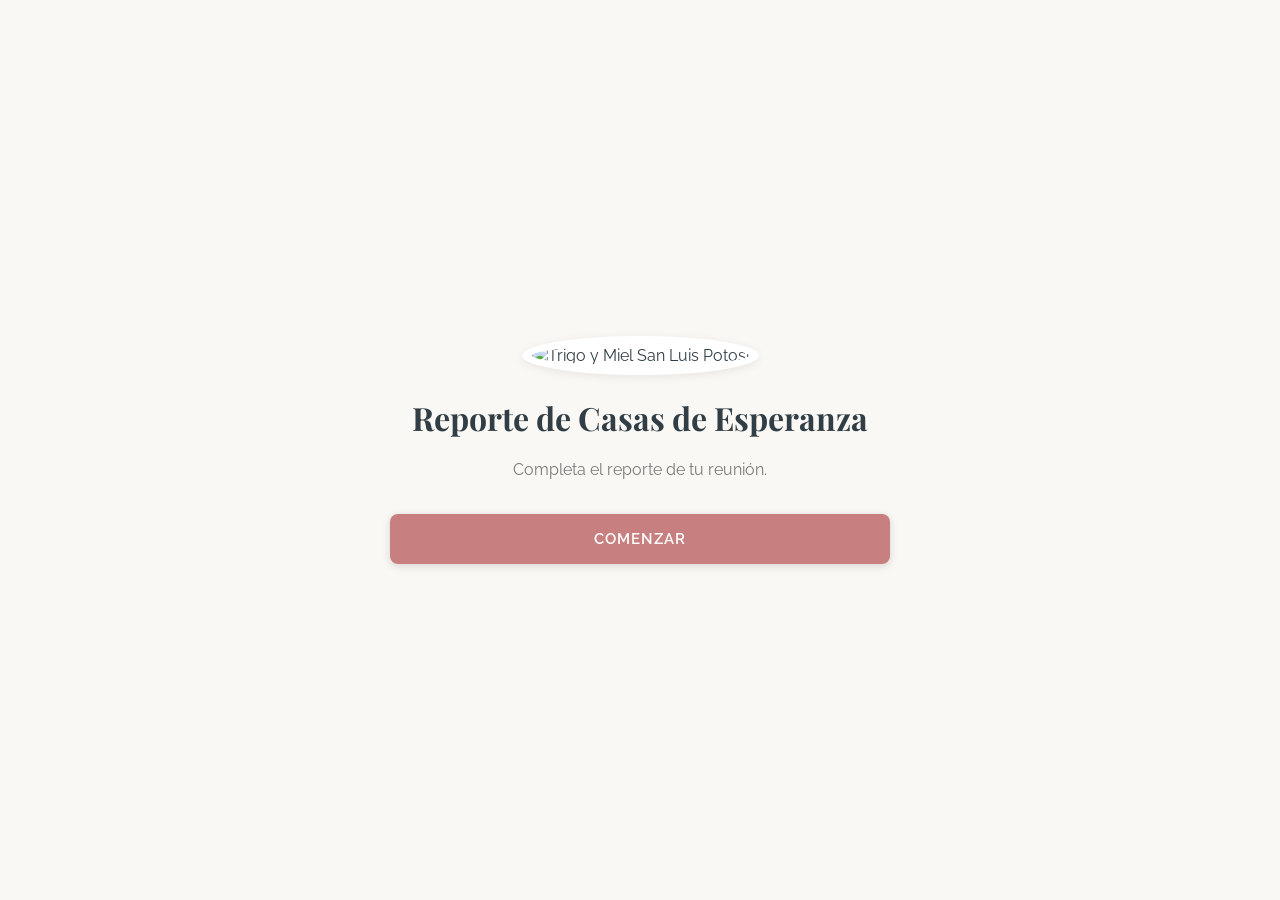
==== casas-esperanza.html @ 5320c2bf "Add Casas de Esperanza home group report form - 17-step form for home group leaders to submit weekly" ====
<!DOCTYPE html>
<html lang="es">
<head>
  <meta charset="utf-8">
  <meta name="viewport" content="width=device-width, initial-scale=1, viewport-fit=cover">
  <title>Iglesia Trigo y Miel - Reporte de Casas de Esperanza</title>
  <link href="https://fonts.googleapis.com/css2?family=Playfair+Display:wght@700&family=Raleway:wght@400;500;600&display=swap" rel="stylesheet">
  <style>
    * {
      margin: 0;
      padding: 0;
      box-sizing: border-box;
    }

    html, body {
      height: 100%;
      width: 100%;
      font-family: 'Raleway', sans-serif;
      -webkit-user-select: none;
      user-select: none;
    }

    :root {
      --gold: #E0C34B;
      --bronze: #AB9256;
      --coral: #C87F7F;
      --charcoal: #323e45;
      --warm-gray: #7A7A7A;
      --bg-warm: #faf8f4;

      --text-primary: var(--charcoal);
      --text-secondary: var(--warm-gray);
      --bg-primary: var(--bg-warm);
      --bg-secondary: #ffffff;
      --button-primary: var(--coral);
      --border-color: var(--bronze);
    }

    @media (prefers-color-scheme: dark) {
      :root {
        --text-primary: #f5f1ed;
        --text-secondary: #c0b5a8;
        --bg-primary: #2d2520;
        --bg-secondary: #3a3228;
        --button-primary: #e8a4a4;
        --border-color: #8b7b6b;
      }
    }

    body {
      background-color: var(--bg-primary);
      color: var(--text-primary);
      overflow: hidden;
      display: flex;
      flex-direction: column;
    }

    #app {
      width: 100%;
      height: 100%;
      display: flex;
      flex-direction: column;
      position: relative;
    }

    .screen {
      position: absolute;
      top: 0;
      left: 0;
      width: 100%;
      height: 100%;
      display: flex;
      flex-direction: column;
      align-items: center;
      justify-content: center;
      padding: 20px;
      opacity: 0;
      pointer-events: none;
      transition: opacity 0.4s ease-in-out;
    }

    .screen.active {
      opacity: 1;
      pointer-events: auto;
      position: relative;
    }

    .screen-content {
      width: 100%;
      max-width: 500px;
      text-align: center;
      animation: slideUp 0.5s ease-out;
    }

    @keyframes slideUp {
      from {
        transform: translateY(20px);
        opacity: 0;
      }
      to {
        transform: translateY(0);
        opacity: 1;
      }
    }

    .progress-bar {
      position: fixed;
      top: 0;
      left: 0;
      right: 0;
      padding: 16px 20px;
      text-align: center;
      font-size: 13px;
      color: var(--text-secondary);
      letter-spacing: 0.8px;
      background-color: var(--bg-primary);
      z-index: 10;
      font-weight: 500;
    }

    .screen-with-progress {
      padding-top: 60px;
    }

    h1 {
      font-family: 'Playfair Display', serif;
      font-size: 32px;
      margin-bottom: 20px;
      color: var(--text-primary);
      font-weight: 700;
      line-height: 1.2;
    }

    .subtitle {
      font-size: 16px;
      color: var(--text-secondary);
      margin-bottom: 32px;
      line-height: 1.6;
      font-weight: 400;
    }

    .form-group {
      margin-bottom: 20px;
      width: 100%;
      text-align: left;
    }

    label {
      display: block;
      font-size: 12px;
      color: var(--text-secondary);
      text-transform: uppercase;
      letter-spacing: 1px;
      margin-bottom: 8px;
      font-weight: 600;
    }

    input[type="text"],
    input[type="tel"],
    input[type="email"],
    input[type="time"],
    input[type="number"],
    select,
    textarea {
      width: 100%;
      padding: 14px 16px;
      border: 2px solid var(--border-color);
      border-radius: 8px;
      font-family: 'Raleway', sans-serif;
      font-size: 16px;
      color: var(--text-primary);
      background-color: var(--bg-secondary);
      transition: border-color 0.3s, box-shadow 0.3s;
      -webkit-appearance: none;
      appearance: none;
    }

    input[type="text"]:focus,
    input[type="tel"]:focus,
    input[type="email"]:focus,
    input[type="time"]:focus,
    input[type="number"]:focus,
    select:focus,
    textarea:focus {
      outline: none;
      border-color: var(--button-primary);
      box-shadow: 0 0 0 3px rgba(200, 127, 127, 0.15);
    }

    textarea {
      min-height: 120px;
      resize: none;
      font-size: 15px;
    }

    select {
      background-image: url("data:image/svg+xml,%3Csvg xmlns='http://www.w3.org/2000/svg' width='12' height='12' viewBox='0 0 12 12'%3E%3Cpath fill='%23323e45' d='M1 4l5 5 5-5'/%3E%3C/svg%3E");
      background-repeat: no-repeat;
      background-position: right 14px center;
      padding-right: 40px;
      cursor: pointer;
    }

    .button-group {
      display: flex;
      flex-direction: column;
      gap: 12px;
      margin-top: 28px;
      width: 100%;
    }

    .button-group-horizontal {
      display: flex;
      flex-direction: column;
      gap: 12px;
      margin-top: 28px;
      width: 100%;
    }

    @media (min-width: 480px) {
      .button-group-horizontal {
        flex-direction: row;
        gap: 12px;
      }

      .button-group-horizontal button {
        flex: 1;
      }
    }

    button {
      padding: 16px 24px;
      font-size: 15px;
      font-weight: 600;
      border: none;
      border-radius: 8px;
      cursor: pointer;
      transition: all 0.3s;
      font-family: 'Raleway', sans-serif;
      text-transform: uppercase;
      letter-spacing: 1px;
      min-height: 50px;
      display: flex;
      align-items: center;
      justify-content: center;
      width: 100%;
      -webkit-user-select: none;
      user-select: none;
      -webkit-tap-highlight-color: transparent;
    }

    .btn-primary {
      background-color: var(--button-primary);
      color: white;
      box-shadow: 0 2px 8px rgba(0, 0, 0, 0.15);
    }

    .btn-primary:hover {
      opacity: 0.92;
      box-shadow: 0 4px 12px rgba(0, 0, 0, 0.2);
    }

    .btn-primary:active {
      transform: scale(0.98);
      box-shadow: 0 1px 4px rgba(0, 0, 0, 0.1);
    }

    .btn-secondary {
      background-color: transparent;
      color: var(--text-primary);
      border: 2px solid var(--border-color);
    }

    .btn-secondary:hover {
      background-color: var(--bg-secondary);
      border-color: var(--button-primary);
      color: var(--text-primary);
    }

    .btn-secondary:active {
      background-color: rgba(200, 127, 127, 0.1);
      transform: scale(0.98);
    }

    .day-buttons {
      display: grid;
      grid-template-columns: repeat(2, 1fr);
      gap: 10px;
      margin-top: 20px;
    }

    @media (min-width: 480px) {
      .day-buttons {
        grid-template-columns: repeat(3, 1fr);
      }
    }

    @media (min-width: 600px) {
      .day-buttons {
        grid-template-columns: repeat(4, 1fr);
      }
    }

    .day-button {
      padding: 12px 8px;
      font-size: 13px;
    }

    .checkbox-group {
      display: flex;
      flex-direction: column;
      gap: 12px;
      margin-top: 20px;
      text-align: left;
    }

    .checkbox-item {
      display: flex;
      align-items: flex-start;
      gap: 10px;
    }

    .checkbox-item input[type="checkbox"] {
      width: 20px;
      height: 20px;
      margin-top: 2px;
      cursor: pointer;
      -webkit-appearance: none;
      appearance: none;
      border: 2px solid var(--border-color);
      border-radius: 4px;
      background-color: var(--bg-secondary);
      transition: all 0.3s;
      flex-shrink: 0;
    }

    .checkbox-item input[type="checkbox"]:checked {
      background-color: var(--button-primary);
      border-color: var(--button-primary);
    }

    .checkbox-item input[type="checkbox"]:checked::after {
      content: '✓';
      display: flex;
      align-items: center;
      justify-content: center;
      color: white;
      font-weight: bold;
    }

    .checkbox-item label {
      flex: 1;
      margin: 0;
      font-size: 14px;
      text-transform: none;
      letter-spacing: 0;
      font-weight: 400;
      cursor: pointer;
      color: var(--text-primary);
    }

    .checkbox-text-input {
      margin-top: 10px;
      margin-left: 30px;
      display: none;
    }

    .checkbox-text-input.show {
      display: block;
    }

    .final-message {
      font-size: 28px;
      margin-bottom: 40px;
      line-height: 1.4;
      font-weight: 500;
    }

    .welcome-buttons {
      margin-top: 32px;
    }

    .logo {
      width: 88px;
      height: 88px;
      object-fit: contain;
      border-radius: 50%;
      background: #fff;
      padding: 10px;
      margin-bottom: 24px;
      box-shadow: 0 2px 10px rgba(0, 0, 0, 0.08);
    }

    @media (max-width: 600px) {
      h1 {
        font-size: 28px;
        margin-bottom: 16px;
      }

      .subtitle {
        font-size: 15px;
        margin-bottom: 28px;
      }

      .final-message {
        font-size: 24px;
        margin-bottom: 32px;
      }

      .progress-bar {
        padding: 14px 16px;
        font-size: 12px;
      }

      .screen-with-progress {
        padding-top: 56px;
      }
    }

    @media (max-height: 600px) {
      .screen-content {
        transform: scale(0.9);
        transform-origin: center;
      }
    }
  </style>
</head>
<body>
  <div id="app"></div>

  <script>
    const API_ENDPOINT = 'http://192.168.1.83:30109/webhook/tym-casas-reporte';
    const LOGO_DATA_URI = '[data-uri]';

    let currentStep = 0;
    const formData = {
      session_id: null,
      dia_reunion: '',
      hora_inicio: '',
      hora_cierre: '',
      casa: '',
      total_asistentes: '',
      hombres: '',
      mujeres: '',
      ninos: '',
      lista_asistentes: '',
      hubo_visitantes_nuevos: '',
      nombres_telefonos_visitas: '',
      visitantes_segunda_vez: '',
      uso_material: '',
      eventos_especiales: '',
      necesidades_oracion: '',
      necesidades_pastorales: '',
      observaciones: '',
      step_reached: 1,
      completed: false,
      started_at: null,
      last_updated: null
    };

    function initForm() {
      formData.session_id = crypto.randomUUID();
      formData.started_at = new Date().toISOString();
      currentStep = 0;
      saveFormData();
      render();
    }

    function saveFormData() {
      sessionStorage.setItem('tym_casas_form_data', JSON.stringify(formData));
    }

    function loadFormData() {
      const saved = sessionStorage.getItem('tym_casas_form_data');
      if (saved) {
        try {
          Object.assign(formData, JSON.parse(saved));
        } catch (e) {
          console.error('Error loading form data:', e);
        }
      }
    }

    function postData() {
      formData.last_updated = new Date().toISOString();
      const payload = JSON.stringify(formData);
      fetch(API_ENDPOINT, {
        method: 'POST',
        headers: { 'Content-Type': 'application/json' },
        body: payload
      }).catch(() => {});
    }

    function goToStep(step) {
      currentStep = step;
      formData.step_reached = Math.max(formData.step_reached, step);
      saveFormData();
      if (step > 0) {
        postData();
      }
      render();
    }

    function nextStep() {
      // Special branching logic for step 10
      if (currentStep === 10 && formData.hubo_visitantes_nuevos === 'No') {
        goToStep(13);
      } else {
        goToStep(currentStep + 1);
      }
    }

    function resetForm() {
      formData.session_id = crypto.randomUUID();
      formData.dia_reunion = '';
      formData.hora_inicio = '';
      formData.hora_cierre = '';
      formData.casa = '';
      formData.total_asistentes = '';
      formData.hombres = '';
      formData.mujeres = '';
      formData.ninos = '';
      formData.lista_asistentes = '';
      formData.hubo_visitantes_nuevos = '';
      formData.nombres_telefonos_visitas = '';
      formData.visitantes_segunda_vez = '';
      formData.uso_material = '';
      formData.eventos_especiales = '';
      formData.necesidades_oracion = '';
      formData.necesidades_pastorales = '';
      formData.observaciones = '';
      formData.step_reached = 0;
      formData.completed = false;
      formData.started_at = new Date().toISOString();
      formData.last_updated = null;
      currentStep = 0;
      saveFormData();
      render();
    }

    function escapeHtml(text) {
      if (!text) return '';
      const div = document.createElement('div');
      div.textContent = text;
      return div.innerHTML;
    }

    function handleCheckboxChange(fieldName, option, checked) {
      if (!formData[fieldName]) {
        formData[fieldName] = '';
      }
      const current = formData[fieldName].split(', ').filter(v => v && !v.startsWith(option));
      if (checked) {
        current.push(option);
      }
      formData[fieldName] = current.join(', ');
    }

    function handleCheckboxOtroText(fieldName, textInputId) {
      const textInput = document.getElementById(textInputId);
      if (textInput && textInput.value.trim()) {
        if (!formData[fieldName]) {
          formData[fieldName] = '';
        }
        // Remove old "Otro:" entry if exists
        const current = formData[fieldName].split(', ').filter(v => !v.startsWith('Otro:'));
        current.push(`Otro: ${textInput.value.trim()}`);
        formData[fieldName] = current.join(', ');
      }
    }

    function render() {
      const app = document.getElementById('app');

      if (currentStep === 0) {
        app.innerHTML = `
          <div class="screen active">
            <div class="screen-content">
              <img class="logo" src="${LOGO_DATA_URI}" alt="Trigo y Miel San Luis Potosí">
              <h1>Reporte de Casas de Esperanza</h1>
              <p class="subtitle">Completa el reporte de tu reunión.</p>
              <div class="welcome-buttons">
                <button class="btn-primary" onclick="nextStep()">Comenzar</button>
              </div>
            </div>
          </div>
        `;
      } else if (currentStep === 1) {
        app.innerHTML = `
          <div class="screen active screen-with-progress">
            <div class="progress-bar">1 de 17</div>
            <div class="screen-content">
              <h1>Día de la reunión</h1>
              <div class="day-buttons">
                <button class="btn-secondary day-button" onclick="setDia('Lunes')">Lunes</button>
                <button class="btn-secondary day-button" onclick="setDia('Martes')">Martes</button>
                <button class="btn-secondary day-button" onclick="setDia('Miércoles')">Miércoles</button>
                <button class="btn-secondary day-button" onclick="setDia('Jueves')">Jueves</button>
                <button class="btn-secondary day-button" onclick="setDia('Viernes')">Viernes</button>
                <button class="btn-secondary day-button" onclick="setDia('Sábado')">Sábado</button>
                <button class="btn-secondary day-button" onclick="setDia('Domingo')">Domingo</button>
              </div>
            </div>
          </div>
        `;
      } else if (currentStep === 2) {
        app.innerHTML = `
          <div class="screen active screen-with-progress">
            <div class="progress-bar">2 de 17</div>
            <div class="screen-content">
              <h1>Hora de inicio</h1>
              <form onsubmit="return submitTimeStart(event)">
                <div class="form-group">
                  <input type="time" id="hora_inicio" value="${formData.hora_inicio}" required autofocus>
                </div>
                <button type="submit" class="btn-primary">Siguiente</button>
              </form>
            </div>
          </div>
        `;
        setTimeout(() => {
          const input = document.getElementById('hora_inicio');
          if (input) input.focus();
        }, 100);
      } else if (currentStep === 3) {
        app.innerHTML = `
          <div class="screen active screen-with-progress">
            <div class="progress-bar">3 de 17</div>
            <div class="screen-content">
              <h1>Hora de cierre</h1>
              <form onsubmit="return submitTimeEnd(event)">
                <div class="form-group">
                  <input type="time" id="hora_cierre" value="${formData.hora_cierre}" required autofocus>
                </div>
                <button type="submit" class="btn-primary">Siguiente</button>
              </form>
            </div>
          </div>
        `;
        setTimeout(() => {
          const input = document.getElementById('hora_cierre');
          if (input) input.focus();
        }, 100);
      } else if (currentStep === 4) {
        app.innerHTML = `
          <div class="screen active screen-with-progress">
            <div class="progress-bar">4 de 17</div>
            <div class="screen-content">
              <h1>Casa</h1>
              <form onsubmit="return submitCasa(event)">
                <div class="form-group">
                  <select id="casa" required autofocus>
                    <option value="">Selecciona una casa</option>
                    <option value="Chuks Joseph" ${formData.casa === 'Chuks Joseph' ? 'selected' : ''}>Chuks Joseph</option>
                    <option value="Luis Alvarez" ${formData.casa === 'Luis Alvarez' ? 'selected' : ''}>Luis Alvarez</option>
                    <option value="Juan Manuel Lopez" ${formData.casa === 'Juan Manuel Lopez' ? 'selected' : ''}>Juan Manuel Lopez</option>
                    <option value="Marina Flores" ${formData.casa === 'Marina Flores' ? 'selected' : ''}>Marina Flores</option>
                    <option value="Sergio Ernesto Hernandez" ${formData.casa === 'Sergio Ernesto Hernandez' ? 'selected' : ''}>Sergio Ernesto Hernandez</option>
                    <option value="Emmanuel Ochia" ${formData.casa === 'Emmanuel Ochia' ? 'selected' : ''}>Emmanuel Ochia</option>
                    <option value="Mayela Aquino" ${formData.casa === 'Mayela Aquino' ? 'selected' : ''}>Mayela Aquino</option>
                    <option value="Sergio Abraham" ${formData.casa === 'Sergio Abraham' ? 'selected' : ''}>Sergio Abraham</option>
                    <option value="Jose y Erika Alvarez" ${formData.casa === 'Jose y Erika Alvarez' ? 'selected' : ''}>Jose y Erika Alvarez</option>
                  </select>
                </div>
                <button type="submit" class="btn-primary">Siguiente</button>
              </form>
            </div>
          </div>
        `;
        setTimeout(() => {
          const input = document.getElementById('casa');
          if (input) input.focus();
        }, 100);
      } else if (currentStep === 5) {
        app.innerHTML = `
          <div class="screen active screen-with-progress">
            <div class="progress-bar">5 de 17</div>
            <div class="screen-content">
              <h1>Número total de asistentes</h1>
              <form onsubmit="return submitNumber('total_asistentes', event)">
                <div class="form-group">
                  <input type="number" id="total_asistentes" value="${formData.total_asistentes}" min="0" required autofocus>
                </div>
                <button type="submit" class="btn-primary">Siguiente</button>
              </form>
            </div>
          </div>
        `;
        setTimeout(() => {
          const input = document.getElementById('total_asistentes');
          if (input) { input.focus(); input.select(); }
        }, 100);
      } else if (currentStep === 6) {
        app.innerHTML = `
          <div class="screen active screen-with-progress">
            <div class="progress-bar">6 de 17</div>
            <div class="screen-content">
              <h1>Hombres</h1>
              <form onsubmit="return submitNumber('hombres', event)">
                <div class="form-group">
                  <input type="number" id="hombres" value="${formData.hombres}" min="0" required autofocus>
                </div>
                <button type="submit" class="btn-primary">Siguiente</button>
              </form>
            </div>
          </div>
        `;
        setTimeout(() => {
          const input = document.getElementById('hombres');
          if (input) { input.focus(); input.select(); }
        }, 100);
      } else if (currentStep === 7) {
        app.innerHTML = `
          <div class="screen active screen-with-progress">
            <div class="progress-bar">7 de 17</div>
            <div class="screen-content">
              <h1>Mujeres</h1>
              <form onsubmit="return submitNumber('mujeres', event)">
                <div class="form-group">
                  <input type="number" id="mujeres" value="${formData.mujeres}" min="0" required autofocus>
                </div>
                <button type="submit" class="btn-primary">Siguiente</button>
              </form>
            </div>
          </div>
        `;
        setTimeout(() => {
          const input = document.getElementById('mujeres');
          if (input) { input.focus(); input.select(); }
        }, 100);
      } else if (currentStep === 8) {
        app.innerHTML = `
          <div class="screen active screen-with-progress">
            <div class="progress-bar">8 de 17</div>
            <div class="screen-content">
              <h1>Niños</h1>
              <form onsubmit="return submitNumber('ninos', event)">
                <div class="form-group">
                  <input type="number" id="ninos" value="${formData.ninos}" min="0" required autofocus>
                </div>
                <button type="submit" class="btn-primary">Siguiente</button>
              </form>
            </div>
          </div>
        `;
        setTimeout(() => {
          const input = document.getElementById('ninos');
          if (input) { input.focus(); input.select(); }
        }, 100);
      } else if (currentStep === 9) {
        app.innerHTML = `
          <div class="screen active screen-with-progress">
            <div class="progress-bar">9 de 17</div>
            <div class="screen-content">
              <h1>Lista de asistentes</h1>
              <form onsubmit="return submitTextarea('lista_asistentes', event)">
                <div class="form-group">
                  <textarea id="lista_asistentes" placeholder="Agrega una lista de los asistentes que recibiste (opcional)">${escapeHtml(formData.lista_asistentes)}</textarea>
                </div>
                <button type="submit" class="btn-primary">Siguiente</button>
              </form>
            </div>
          </div>
        `;
        setTimeout(() => {
          const input = document.getElementById('lista_asistentes');
          if (input) input.focus();
        }, 100);
      } else if (currentStep === 10) {
        app.innerHTML = `
          <div class="screen active screen-with-progress">
            <div class="progress-bar">10 de 17</div>
            <div class="screen-content">
              <h1>¿Hubo visitantes nuevos?</h1>
              <div class="button-group-horizontal">
                <button class="btn-primary" onclick="setVisitors('Sí')">Sí</button>
                <button class="btn-secondary" onclick="setVisitors('No')">No</button>
              </div>
            </div>
          </div>
        `;
      } else if (currentStep === 11) {
        app.innerHTML = `
          <div class="screen active screen-with-progress">
            <div class="progress-bar">11 de 17</div>
            <div class="screen-content">
              <h1>Nombres y teléfonos de visitas</h1>
              <form onsubmit="return submitTextarea('nombres_telefonos_visitas', event)">
                <div class="form-group">
                  <textarea id="nombres_telefonos_visitas" placeholder="Agrega una lista de las visitas que recibiste y si dejaron su contacto">${escapeHtml(formData.nombres_telefonos_visitas)}</textarea>
                </div>
                <button type="submit" class="btn-primary">Siguiente</button>
              </form>
            </div>
          </div>
        `;
        setTimeout(() => {
          const input = document.getElementById('nombres_telefonos_visitas');
          if (input) input.focus();
        }, 100);
      } else if (currentStep === 12) {
        app.innerHTML = `
          <div class="screen active screen-with-progress">
            <div class="progress-bar">12 de 17</div>
            <div class="screen-content">
              <h1>¿Cuántos regresaron por segunda vez?</h1>
              <form onsubmit="return submitNumber('visitantes_segunda_vez', event)">
                <div class="form-group">
                  <input type="number" id="visitantes_segunda_vez" value="${formData.visitantes_segunda_vez}" min="0" placeholder="0 si ninguno" required autofocus>
                </div>
                <button type="submit" class="btn-primary">Siguiente</button>
              </form>
            </div>
          </div>
        `;
        setTimeout(() => {
          const input = document.getElementById('visitantes_segunda_vez');
          if (input) { input.focus(); input.select(); }
        }, 100);
      } else if (currentStep === 13) {
        app.innerHTML = `
          <div class="screen active screen-with-progress">
            <div class="progress-bar">13 de 17</div>
            <div class="screen-content">
              <h1>¿Se usó el material proporcionado?</h1>
              <div class="button-group-horizontal">
                <button class="btn-primary" onclick="setMaterial('Sí')">Sí</button>
                <button class="btn-secondary" onclick="setMaterial('No')">No</button>
              </div>
            </div>
          </div>
        `;
      } else if (currentStep === 14) {
        const eventosChecked = (formData.eventos_especiales || '').split(', ').filter(v => v);
        const otroChecked = eventosChecked.some(v => v.startsWith('Otro:'));
        const otroText = otroChecked ? eventosChecked.find(v => v.startsWith('Otro:'))?.replace('Otro: ', '') || '' : '';

        app.innerHTML = `
          <div class="screen active screen-with-progress">
            <div class="progress-bar">14 de 17</div>
            <div class="screen-content">
              <h1>Eventos especiales</h1>
              <div class="checkbox-group">
                <div class="checkbox-item">
                  <input type="checkbox" id="evento_salvaciones" ${eventosChecked.includes('Salvaciones') ? 'checked' : ''} onchange="updateCheckboxGroup('eventos_especiales', 'Salvaciones', this.checked)">
                  <label for="evento_salvaciones">Salvaciones</label>
                </div>
                <div class="checkbox-item">
                  <input type="checkbox" id="evento_testimonios" ${eventosChecked.includes('Testimonios') ? 'checked' : ''} onchange="updateCheckboxGroup('eventos_especiales', 'Testimonios', this.checked)">
                  <label for="evento_testimonios">Testimonios</label>
                </div>
                <div class="checkbox-item">
                  <input type="checkbox" id="evento_cumpleanos" ${eventosChecked.includes('Cumpleaños') ? 'checked' : ''} onchange="updateCheckboxGroup('eventos_especiales', 'Cumpleaños', this.checked)">
                  <label for="evento_cumpleanos">Cumpleaños</label>
                </div>
                <div class="checkbox-item">
                  <input type="checkbox" id="evento_reconciliaciones" ${eventosChecked.includes('Reconciliaciones') ? 'checked' : ''} onchange="updateCheckboxGroup('eventos_especiales', 'Reconciliaciones', this.checked)">
                  <label for="evento_reconciliaciones">Reconciliaciones</label>
                </div>
                <div class="checkbox-item">
                  <input type="checkbox" id="evento_otro" ${otroChecked ? 'checked' : ''} onchange="toggleOtroText('evento_otro_text', this.checked)">
                  <label for="evento_otro">Otro</label>
                </div>
                <div id="evento_otro_text" class="checkbox-text-input ${otroChecked ? 'show' : ''}">
                  <input type="text" placeholder="Especifica" value="${escapeHtml(otroText)}" onchange="updateOtroField('eventos_especiales', this.value)">
                </div>
              </div>
              <div class="button-group">
                <button class="btn-primary" onclick="nextStep()">Siguiente</button>
              </div>
            </div>
          </div>
        `;
      } else if (currentStep === 15) {
        app.innerHTML = `
          <div class="screen active screen-with-progress">
            <div class="progress-bar">15 de 17</div>
            <div class="screen-content">
              <h1>Necesidades de oración</h1>
              <form onsubmit="return submitTextarea('necesidades_oracion', event)">
                <div class="form-group">
                  <textarea id="necesidades_oracion" placeholder="Detalles (opcional)">${escapeHtml(formData.necesidades_oracion)}</textarea>
                </div>
                <button type="submit" class="btn-primary">Siguiente</button>
              </form>
            </div>
          </div>
        `;
        setTimeout(() => {
          const input = document.getElementById('necesidades_oracion');
          if (input) input.focus();
        }, 100);
      } else if (currentStep === 16) {
        const pastoralChecked = (formData.necesidades_pastorales || '').split(', ').filter(v => v);
        const otroChecked = pastoralChecked.some(v => v.startsWith('Otro:'));
        const otroText = otroChecked ? pastoralChecked.find(v => v.startsWith('Otro:'))?.replace('Otro: ', '') || '' : '';

        app.innerHTML = `
          <div class="screen active screen-with-progress">
            <div class="progress-bar">16 de 17</div>
            <div class="screen-content">
              <h1>Necesidades pastorales</h1>
              <div class="checkbox-group">
                <div class="checkbox-item">
                  <input type="checkbox" id="pastoral_consejeria" ${pastoralChecked.includes('Consejería') ? 'checked' : ''} onchange="updateCheckboxGroup('necesidades_pastorales', 'Consejería', this.checked)">
                  <label for="pastoral_consejeria">Consejería</label>
                </div>
                <div class="checkbox-item">
                  <input type="checkbox" id="pastoral_enfermedad" ${pastoralChecked.includes('Enfermedad') ? 'checked' : ''} onchange="updateCheckboxGroup('necesidades_pastorales', 'Enfermedad', this.checked)">
                  <label for="pastoral_enfermedad">Enfermedad</label>
                </div>
                <div class="checkbox-item">
                  <input type="checkbox" id="pastoral_situacion_familiar" ${pastoralChecked.includes('Situación familiar') ? 'checked' : ''} onchange="updateCheckboxGroup('necesidades_pastorales', 'Situación familiar', this.checked)">
                  <label for="pastoral_situacion_familiar">Situación familiar</label>
                </div>
                <div class="checkbox-item">
                  <input type="checkbox" id="pastoral_crisis_emocional" ${pastoralChecked.includes('Crisis emocional') ? 'checked' : ''} onchange="updateCheckboxGroup('necesidades_pastorales', 'Crisis emocional', this.checked)">
                  <label for="pastoral_crisis_emocional">Crisis emocional</label>
                </div>
                <div class="checkbox-item">
                  <input type="checkbox" id="pastoral_seguimiento" ${pastoralChecked.includes('Seguimiento pastoral') ? 'checked' : ''} onchange="updateCheckboxGroup('necesidades_pastorales', 'Seguimiento pastoral', this.checked)">
                  <label for="pastoral_seguimiento">Seguimiento pastoral</label>
                </div>
                <div class="checkbox-item">
                  <input type="checkbox" id="pastoral_otro" ${otroChecked ? 'checked' : ''} onchange="toggleOtroText('pastoral_otro_text', this.checked)">
                  <label for="pastoral_otro">Otro</label>
                </div>
                <div id="pastoral_otro_text" class="checkbox-text-input ${otroChecked ? 'show' : ''}">
                  <input type="text" placeholder="Especifica" value="${escapeHtml(otroText)}" onchange="updateOtroField('necesidades_pastorales', this.value)">
                </div>
              </div>
              <div class="button-group">
                <button class="btn-primary" onclick="nextStep()">Siguiente</button>
              </div>
            </div>
          </div>
        `;
      } else if (currentStep === 17) {
        app.innerHTML = `
          <div class="screen active screen-with-progress">
            <div class="progress-bar">17 de 17</div>
            <div class="screen-content">
              <h1>Observaciones</h1>
              <form onsubmit="return submitFinal(event)">
                <div class="form-group">
                  <textarea id="observaciones" placeholder="Detalles (opcional)">${escapeHtml(formData.observaciones)}</textarea>
                </div>
                <button type="submit" class="btn-primary">Terminar</button>
              </form>
            </div>
          </div>
        `;
        setTimeout(() => {
          const input = document.getElementById('observaciones');
          if (input) input.focus();
        }, 100);
      } else if (currentStep === 18) {
        app.innerHTML = `
          <div class="screen active">
            <div class="screen-content">
              <img class="logo" src="${LOGO_DATA_URI}" alt="Trigo y Miel San Luis Potosí">
              <h1 class="final-message">Registro completado</h1>
              <div class="welcome-buttons">
                <button class="btn-primary" onclick="resetForm()">Registrar otra reunión</button>
              </div>
            </div>
          </div>
        `;
      }
    }

    function setDia(dia) {
      formData.dia_reunion = dia;
      nextStep();
    }

    function setVisitors(value) {
      formData.hubo_visitantes_nuevos = value;
      nextStep();
    }

    function setMaterial(value) {
      formData.uso_material = value;
      nextStep();
    }

    function submitTimeStart(e) {
      e.preventDefault();
      formData.hora_inicio = document.getElementById('hora_inicio').value;
      nextStep();
      return false;
    }

    function submitTimeEnd(e) {
      e.preventDefault();
      formData.hora_cierre = document.getElementById('hora_cierre').value;
      nextStep();
      return false;
    }

    function submitCasa(e) {
      e.preventDefault();
      const casa = document.getElementById('casa').value;
      if (casa) {
        formData.casa = casa;
        nextStep();
      }
      return false;
    }

    function submitNumber(fieldName, e) {
      e.preventDefault();
      const value = document.getElementById(fieldName).value.trim();
      if (value !== '') {
        formData[fieldName] = value;
      }
      nextStep();
      return false;
    }

    function submitTextarea(fieldName, e) {
      e.preventDefault();
      formData[fieldName] = document.getElementById(fieldName).value.trim();
      nextStep();
      return false;
    }

    function updateCheckboxGroup(fieldName, option, checked) {
      handleCheckboxChange(fieldName, option, checked);
      postData();
    }

    function toggleOtroText(elementId, show) {
      const elem = document.getElementById(elementId);
      if (show) {
        elem.classList.add('show');
      } else {
        elem.classList.remove('show');
        // Clear the text input
        const input = elem.querySelector('input[type="text"]');
        if (input) input.value = '';
      }
    }

    function updateOtroField(fieldName, text) {
      // Remove old "Otro:" entry and add new one
      const current = (formData[fieldName] || '').split(', ').filter(v => !v.startsWith('Otro:'));
      if (text.trim()) {
        current.push(`Otro: ${text.trim()}`);
      }
      formData[fieldName] = current.join(', ');
      postData();
    }

    function submitFinal(e) {
      e.preventDefault();
      formData.observaciones = document.getElementById('observaciones').value.trim();
      formData.completed = true;
      formData.last_updated = new Date().toISOString();
      saveFormData();
      postData();
      currentStep = 18;
      render();
      return false;
    }

    // Initialize on page load
    window.addEventListener('load', () => {
      loadFormData();
      if (!formData.session_id || formData.completed) {
        initForm();
      } else {
        currentStep = formData.step_reached || 0;
        render();
      }
    });

    // Handle page visibility to refresh on return
    document.addEventListener('visibilitychange', () => {
      if (document.visibilityState === 'visible') {
        render();
      }
    });
  </script>
</body>
</html>
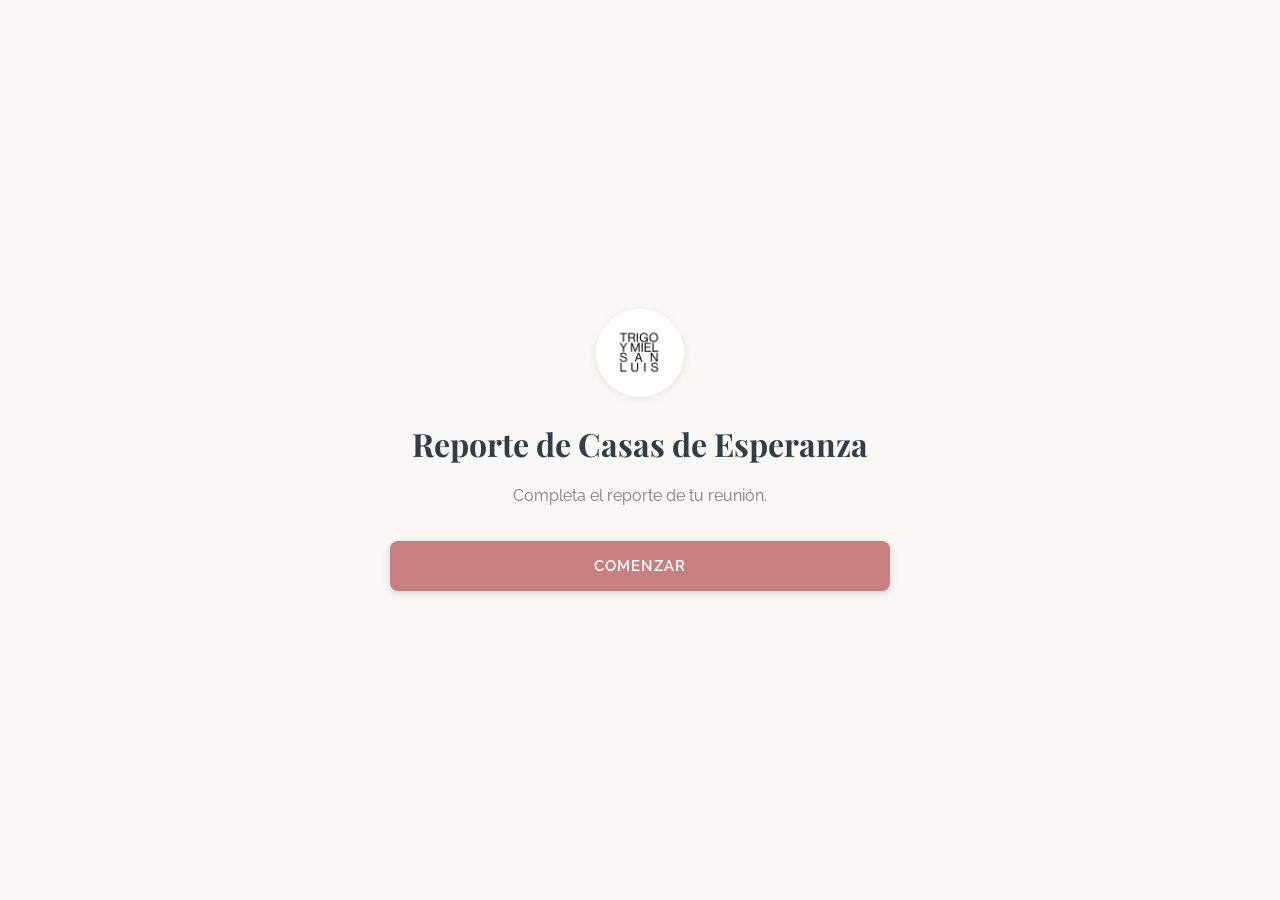
==== commit 860da295: "Fix corrupted logo base64 in Casas de Esperanza form The logo data URI got truncated/malformed durin" ====
--- a/casas-esperanza.html
+++ b/casas-esperanza.html
@@ -430,7 +430,7 @@
 
   <script>
     const API_ENDPOINT = 'http://192.168.1.83:30109/webhook/tym-casas-reporte';
-    const LOGO_DATA_URI = '[data-uri]';
+    const LOGO_DATA_URI = '[data-uri]';
 
     let currentStep = 0;
     const formData = {
